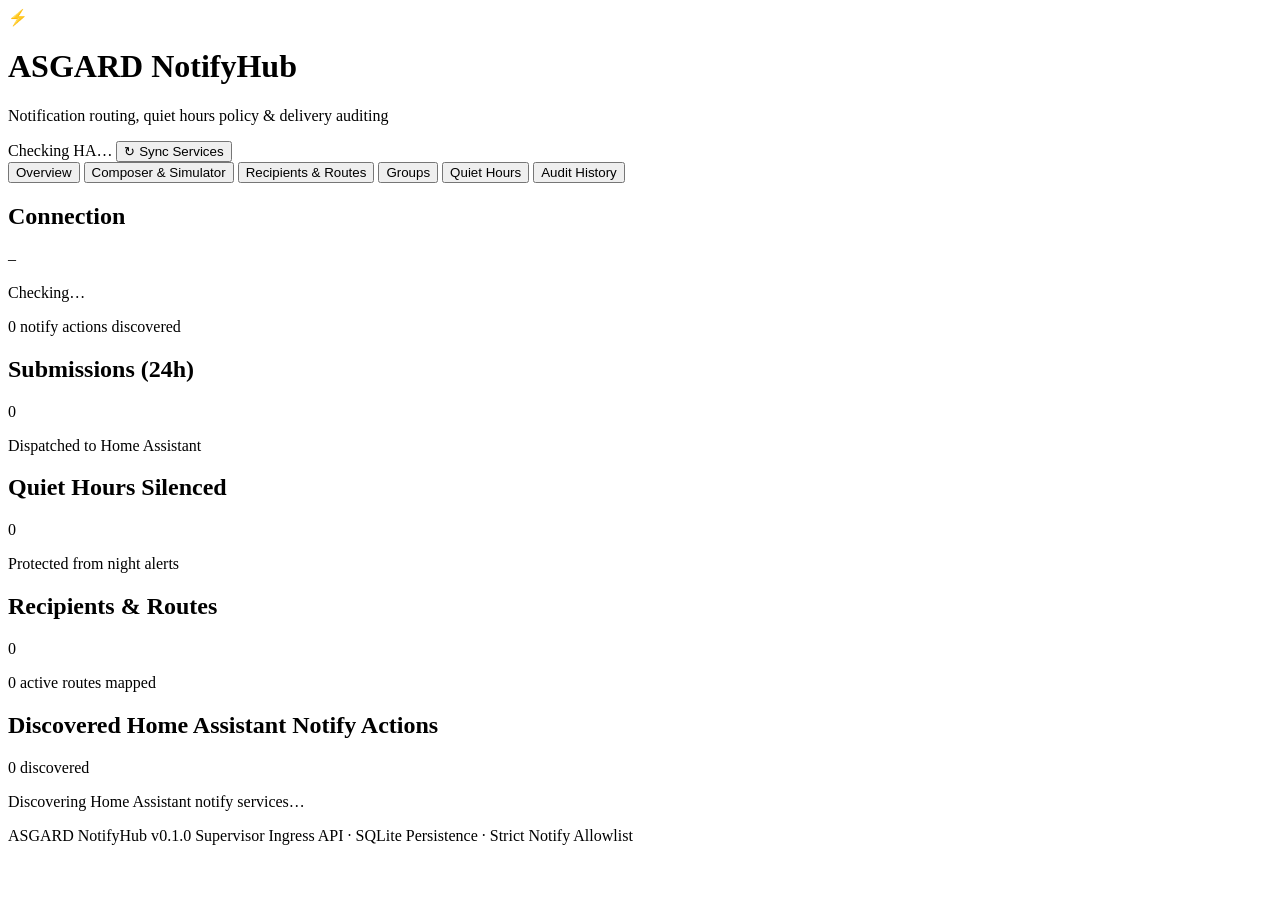
==== asgard_notifyhub/app/frontend/index.html @ 3b16bfc1 "feat(asgard_notifyhub): v0.1.0 — initial release" ====
<!DOCTYPE html>
<html lang="en">
<head>
  <meta charset="utf-8" />
  <meta name="viewport" content="width=device-width, initial-scale=1" />
  <title>ASGARD NotifyHub</title>
  <link rel="stylesheet" href="static/app.css" />
</head>
<body>
  <div class="layout">
    <!-- Topbar Header -->
    <header class="topbar">
      <div class="brand">
        <div class="brand-logo" aria-hidden="true">&#9889;</div>
        <div>
          <h1>ASGARD NotifyHub</h1>
          <p class="tagline">Notification routing, quiet hours policy & delivery auditing</p>
        </div>
      </div>
      <div class="top-actions">
        <span id="ha-status-badge" class="status-badge status-unknown">Checking HA…</span>
        <button id="btn-refresh-services" class="btn btn-secondary" title="Re-query available Home Assistant notify actions">
          <span class="btn-icon">&#8635;</span> Sync Services
        </button>
      </div>
    </header>

    <!-- Navigation Tabs -->
    <nav class="nav-tabs" role="tablist">
      <button class="tab-btn active" data-tab="tab-dashboard" role="tab" aria-selected="true">Overview</button>
      <button class="tab-btn" data-tab="tab-composer" role="tab" aria-selected="false">Composer & Simulator</button>
      <button class="tab-btn" data-tab="tab-recipients" role="tab" aria-selected="false">Recipients & Routes</button>
      <button class="tab-btn" data-tab="tab-groups" role="tab" aria-selected="false">Groups</button>
      <button class="tab-btn" data-tab="tab-policies" role="tab" aria-selected="false">Quiet Hours</button>
      <button class="tab-btn" data-tab="tab-history" role="tab" aria-selected="false">Audit History</button>
    </nav>

    <!-- Error & Notification Banner -->
    <div id="status-banner" class="banner banner-error" hidden role="alert"></div>

    <!-- TAB 1: OVERVIEW / DASHBOARD -->
    <main id="tab-dashboard" class="tab-pane active" role="tabpanel">
      <!-- Metric Cards -->
      <section class="cards-grid">
        <article class="card card-hero">
          <div class="card-head">
            <h2>Connection</h2>
            <span id="card-ha-badge" class="status-badge status-unknown">–</span>
          </div>
          <p class="value" id="stat-ha-conn">Checking…</p>
          <p class="hint" id="stat-services-count">0 notify actions discovered</p>
        </article>

        <article class="card">
          <div class="card-head">
            <h2>Submissions (24h)</h2>
          </div>
          <p class="value" id="stat-submissions">0</p>
          <p class="hint">Dispatched to Home Assistant</p>
        </article>

        <article class="card">
          <div class="card-head">
            <h2>Quiet Hours Silenced</h2>
          </div>
          <p class="value" id="stat-quiet">0</p>
          <p class="hint">Protected from night alerts</p>
        </article>

        <article class="card">
          <div class="card-head">
            <h2>Recipients & Routes</h2>
          </div>
          <p class="value" id="stat-recipients">0</p>
          <p class="hint" id="stat-routes-hint">0 active routes mapped</p>
        </article>
      </section>

      <!-- Discovered Actions Quickview -->
      <section class="panel">
        <div class="panel-header">
          <h2>Discovered Home Assistant Notify Actions</h2>
          <span class="panel-tag" id="tag-discovered-count">0 discovered</span>
        </div>
        <div class="services-list" id="dashboard-services-list">
          <p class="hint">Discovering Home Assistant notify services…</p>
        </div>
      </section>
    </main>

    <!-- TAB 2: COMPOSER & SIMULATOR -->
    <section id="tab-composer" class="tab-pane" role="tabpanel" hidden>
      <div class="grid-two-cols">
        <!-- Message Composer Form -->
        <article class="panel">
          <div class="panel-header">
            <h2>Message Composer</h2>
            <span class="panel-tag">Interactive</span>
          </div>
          <form id="composer-form" class="form-grid">
            <div class="form-group">
              <label for="comp-target-type">Target Category</label>
              <select id="comp-target-type">
                <option value="recipient">Single Recipient</option>
                <option value="group">Recipient Group</option>
                <option value="all">Broadcast to All Enabled</option>
              </select>
            </div>

            <div class="form-group" id="comp-group-recipient-wrap">
              <label for="comp-recipient-id">Recipient</label>
              <select id="comp-recipient-id">
                <!-- Populated dynamically -->
              </select>
            </div>

            <div class="form-group" id="comp-group-select-wrap" hidden>
              <label for="comp-group-id">Recipient Group</label>
              <select id="comp-group-id">
                <!-- Populated dynamically -->
              </select>
            </div>

            <div class="form-group">
              <label for="comp-priority">Priority Level</label>
              <select id="comp-priority">
                <option value="informational">Informational (Silenced by quiet hours & min priority)</option>
                <option value="normal" selected>Normal</option>
                <option value="urgent">Urgent (Overrides quiet hours if policy permits)</option>
              </select>
            </div>

            <div class="form-group">
              <label for="comp-title">Title (Optional)</label>
              <input type="text" id="comp-title" placeholder="e.g. Asgard Laundry Finished" />
            </div>

            <div class="form-group">
              <label for="comp-message">Message *</label>
              <textarea id="comp-message" rows="3" required placeholder="Type notification content…"></textarea>
            </div>

            <div class="form-actions">
              <button type="button" id="btn-preview-send" class="btn btn-secondary">
                <span class="btn-icon">&#128065;</span> Preview Resolution (Dry-run)
              </button>
              <button type="submit" id="btn-execute-send" class="btn btn-primary">
                <span class="btn-icon">&#10148;</span> Dispatch Notification
              </button>
            </div>
          </form>
        </article>

        <!-- Preview Resolution Simulator Panel -->
        <article class="panel">
          <div class="panel-header">
            <h2>Resolution Preview</h2>
            <span class="panel-tag" id="preview-badge">Dry-Run</span>
          </div>
          <p class="hint">Simulates route matching, quiet-hour boundaries, and deduplication before sending.</p>
          <div id="preview-results-container" class="preview-results">
            <p class="hint">Click "Preview Resolution" to inspect routing.</p>
          </div>
        </article>
      </div>
    </section>

    <!-- TAB 3: RECIPIENTS & ROUTES -->
    <section id="tab-recipients" class="tab-pane" role="tabpanel" hidden>
      <div class="panel-header-controls">
        <h2>Household Recipients</h2>
        <button id="btn-add-recipient" class="btn btn-primary">+ New Recipient</button>
      </div>
      <div id="recipients-container" class="recipients-grid">
        <!-- Populated dynamically -->
      </div>
    </section>

    <!-- TAB 4: RECIPIENT GROUPS -->
    <section id="tab-groups" class="tab-pane" role="tabpanel" hidden>
      <div class="panel-header-controls">
        <h2>Recipient Groups</h2>
        <button id="btn-add-group" class="btn btn-primary">+ New Group</button>
      </div>
      <div id="groups-container" class="groups-grid">
        <!-- Populated dynamically -->
      </div>
    </section>

    <!-- TAB 5: QUIET HOURS POLICIES -->
    <section id="tab-policies" class="tab-pane" role="tabpanel" hidden>
      <div class="panel-header-controls">
        <h2>Quiet Hours Policies</h2>
        <button id="btn-add-policy" class="btn btn-primary">+ New Policy</button>
      </div>
      <p class="hint">Cross-midnight windows (e.g. 22:00 to 07:00) and per-recipient timezone awareness are fully supported.</p>
      <div id="policies-container" class="policies-grid">
        <!-- Populated dynamically -->
      </div>
    </section>

    <!-- TAB 6: AUDIT HISTORY -->
    <section id="tab-history" class="tab-pane" role="tabpanel" hidden>
      <div class="panel-header-controls">
        <h2>Delivery Audit Trail</h2>
        <div class="history-controls">
          <button id="btn-purge-history" class="btn btn-secondary">Purge > 30 Days</button>
          <button id="btn-refresh-history" class="btn btn-secondary">&#8635; Refresh</button>
        </div>
      </div>
      <div class="table-wrap">
        <table class="data-table" id="history-table">
          <thead>
            <tr>
              <th>Timestamp</th>
              <th>Priority</th>
              <th>Recipient</th>
              <th>Action Service</th>
              <th>Status</th>
              <th>Details</th>
            </tr>
          </thead>
          <tbody id="history-tbody">
            <!-- Populated dynamically -->
          </tbody>
        </table>
      </div>
    </section>

    <!-- Generic Modal Dialog -->
    <dialog id="app-modal" class="modal-dialog">
      <div class="modal-content">
        <div class="modal-header">
          <h3 id="modal-title">Form</h3>
          <button id="modal-close-btn" class="close-btn" aria-label="Close dialog">&times;</button>
        </div>
        <div id="modal-body"></div>
      </div>
    </dialog>

    <!-- Diagnostics Footer -->
    <footer class="meta">
      <span>ASGARD NotifyHub v<span id="footer-version">0.1.0</span></span>
      <span>Supervisor Ingress API · SQLite Persistence · Strict Notify Allowlist</span>
    </footer>
  </div>

  <script src="static/app.js"></script>
</body>
</html>
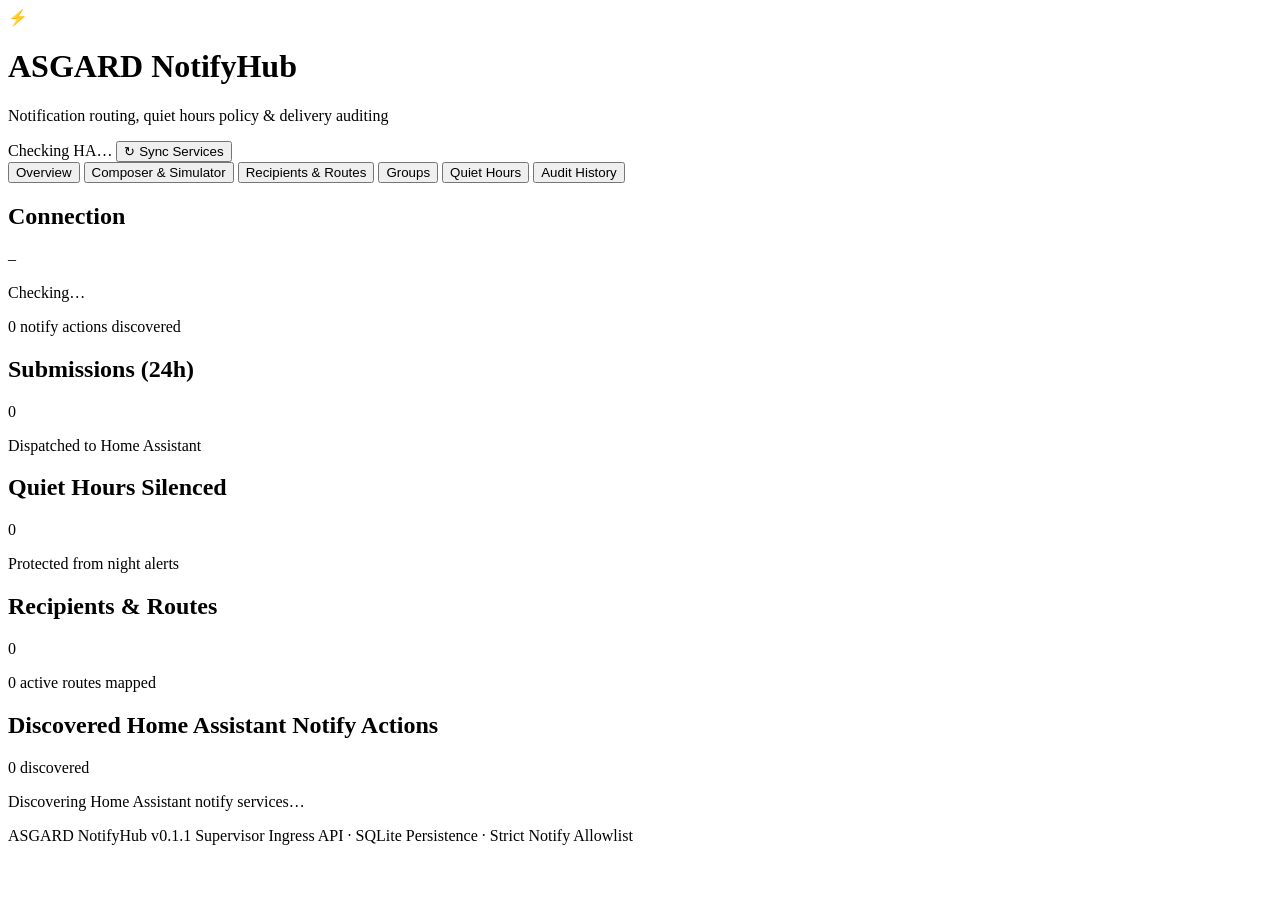
==== commit c6273a13: "chore(notifyhub): show v0.1.1 in dashboard" ====
--- a/asgard_notifyhub/app/frontend/index.html
+++ b/asgard_notifyhub/app/frontend/index.html
@@ -240,7 +240,7 @@
 
     <!-- Diagnostics Footer -->
     <footer class="meta">
-      <span>ASGARD NotifyHub v<span id="footer-version">0.1.0</span></span>
+      <span>ASGARD NotifyHub v<span id="footer-version">0.1.1</span></span>
       <span>Supervisor Ingress API · SQLite Persistence · Strict Notify Allowlist</span>
     </footer>
   </div>
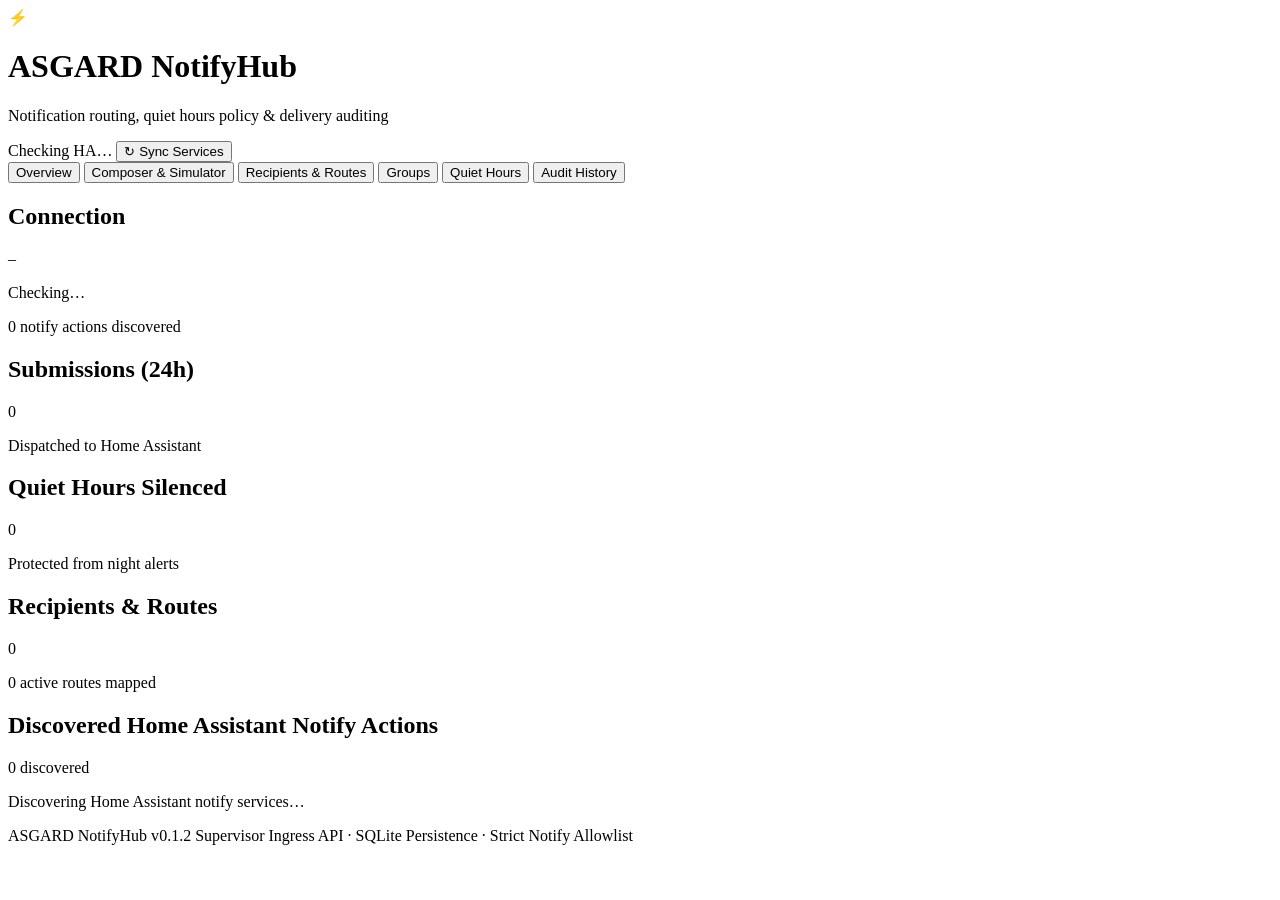
==== commit faead974: "fix(notifyhub): v0.1.2 — inject dynamic Ingress base, prevent trailing slash redirects, add cache-bu" ====
--- a/asgard_notifyhub/app/frontend/index.html
+++ b/asgard_notifyhub/app/frontend/index.html
@@ -4,7 +4,24 @@
   <meta charset="utf-8" />
   <meta name="viewport" content="width=device-width, initial-scale=1" />
   <title>ASGARD NotifyHub</title>
-  <link rel="stylesheet" href="static/app.css" />
+  <!-- INGRESS_BASE -->
+  <script>
+    window.__INGRESS_BASE__ = null;
+    (function() {
+      if (!window.__INGRESS_BASE__) {
+        var m = window.location.pathname.match(/^(\/api\/hassio_ingress\/[^\/]+)/);
+        if (m) window.__INGRESS_BASE__ = m[1] + '/';
+      }
+      var existingBase = document.querySelector('base');
+      if (!existingBase && window.__INGRESS_BASE__) {
+        var b = document.createElement('base');
+        b.href = window.__INGRESS_BASE__;
+        document.head.insertBefore(b, document.head.firstChild);
+      }
+    })();
+  </script>
+  <link rel="icon" href="data:image/svg+xml,<svg xmlns='http://www.w3.org/2000/svg' viewBox='0 0 100 100'><text y='.9em' font-size='90'>⚡</text></svg>" />
+  <link rel="stylesheet" href="static/app.css?v=0.1.2" />
 </head>
 <body>
   <div class="layout">
@@ -240,11 +257,11 @@
 
     <!-- Diagnostics Footer -->
     <footer class="meta">
-      <span>ASGARD NotifyHub v<span id="footer-version">0.1.1</span></span>
+      <span>ASGARD NotifyHub v<span id="footer-version">0.1.2</span></span>
       <span>Supervisor Ingress API · SQLite Persistence · Strict Notify Allowlist</span>
     </footer>
   </div>
 
-  <script src="static/app.js"></script>
+  <script src="static/app.js?v=0.1.2"></script>
 </body>
 </html>
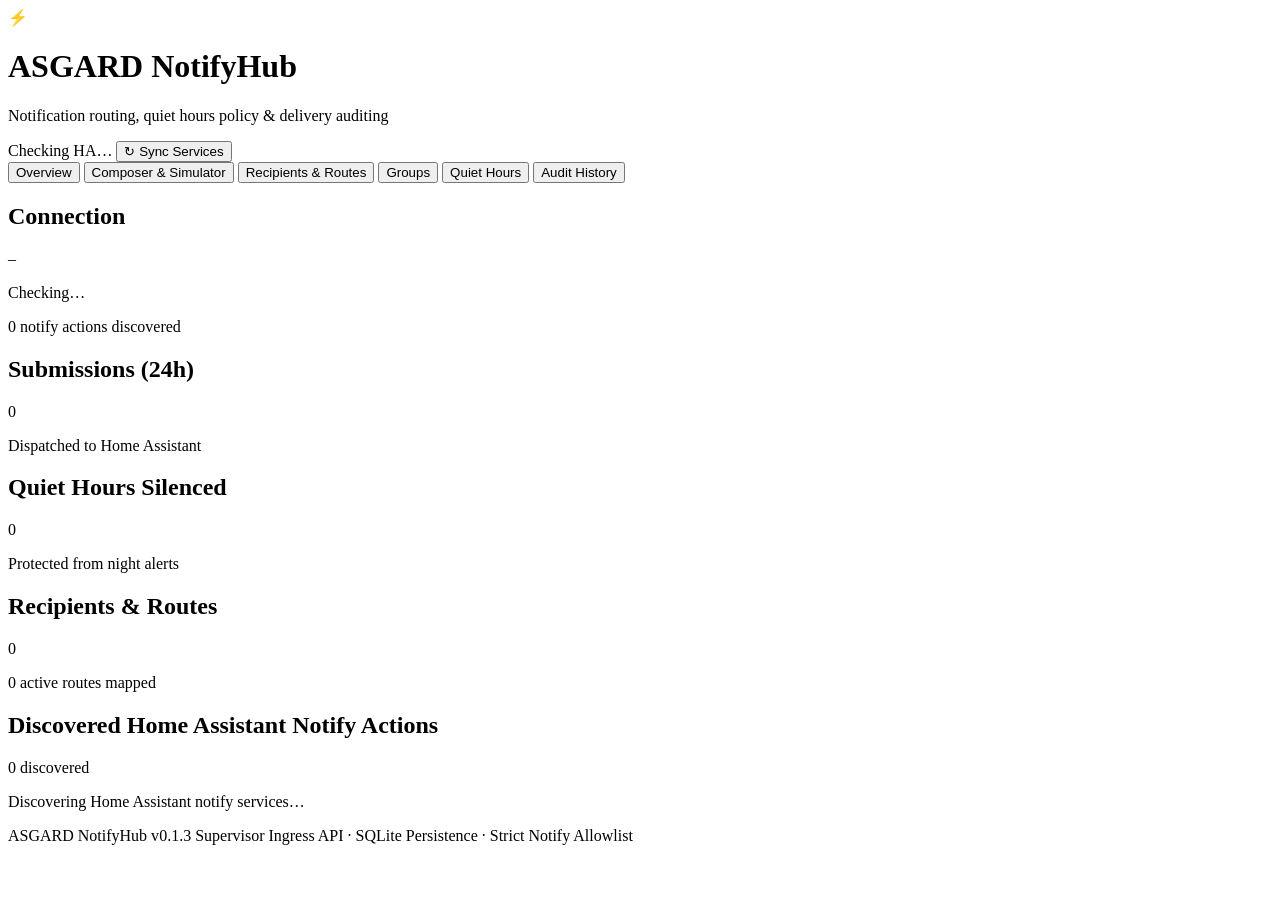
==== commit 73a36c17: "fix(notifyhub): v0.1.3 — fix StaticFiles 404 under Ingress by removing middleware scope root_path" ====
--- a/asgard_notifyhub/app/frontend/index.html
+++ b/asgard_notifyhub/app/frontend/index.html
@@ -21,7 +21,7 @@
     })();
   </script>
   <link rel="icon" href="data:image/svg+xml,<svg xmlns='http://www.w3.org/2000/svg' viewBox='0 0 100 100'><text y='.9em' font-size='90'>⚡</text></svg>" />
-  <link rel="stylesheet" href="static/app.css?v=0.1.2" />
+  <link rel="stylesheet" href="static/app.css?v=0.1.3" />
 </head>
 <body>
   <div class="layout">
@@ -257,11 +257,11 @@
 
     <!-- Diagnostics Footer -->
     <footer class="meta">
-      <span>ASGARD NotifyHub v<span id="footer-version">0.1.2</span></span>
+      <span>ASGARD NotifyHub v<span id="footer-version">0.1.3</span></span>
       <span>Supervisor Ingress API · SQLite Persistence · Strict Notify Allowlist</span>
     </footer>
   </div>
 
-  <script src="static/app.js?v=0.1.2"></script>
+  <script src="static/app.js?v=0.1.3"></script>
 </body>
 </html>
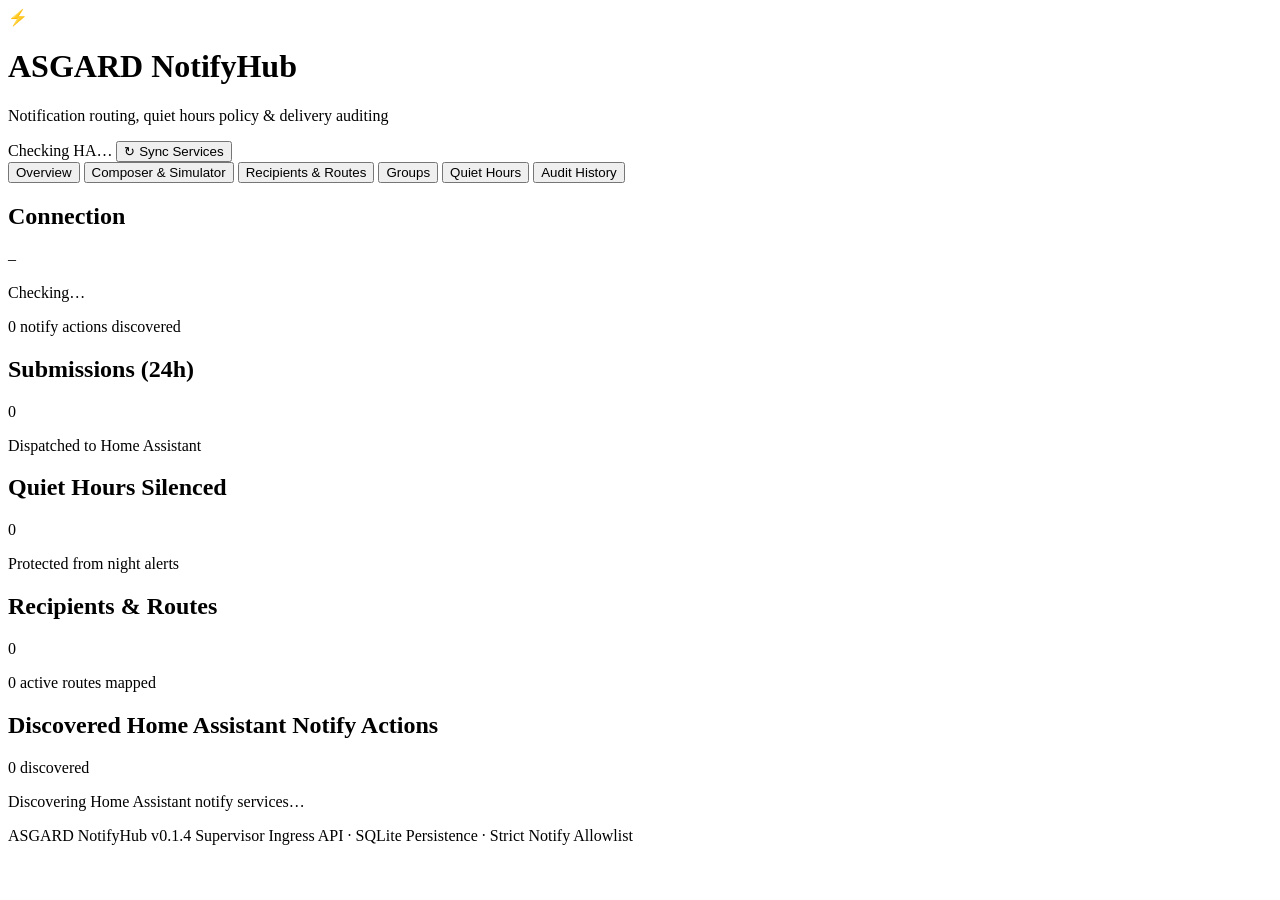
==== commit 30707b60: "fix(notifyhub): resolve modal select dropdown auto-close and modern notify entity dispatch (v0.1.4)" ====
--- a/asgard_notifyhub/app/frontend/index.html
+++ b/asgard_notifyhub/app/frontend/index.html
@@ -21,7 +21,7 @@
     })();
   </script>
   <link rel="icon" href="data:image/svg+xml,<svg xmlns='http://www.w3.org/2000/svg' viewBox='0 0 100 100'><text y='.9em' font-size='90'>⚡</text></svg>" />
-  <link rel="stylesheet" href="static/app.css?v=0.1.3" />
+  <link rel="stylesheet" href="static/app.css?v=0.1.4" />
 </head>
 <body>
   <div class="layout">
@@ -257,11 +257,11 @@
 
     <!-- Diagnostics Footer -->
     <footer class="meta">
-      <span>ASGARD NotifyHub v<span id="footer-version">0.1.3</span></span>
+      <span>ASGARD NotifyHub v<span id="footer-version">0.1.4</span></span>
       <span>Supervisor Ingress API · SQLite Persistence · Strict Notify Allowlist</span>
     </footer>
   </div>
 
-  <script src="static/app.js?v=0.1.3"></script>
+  <script src="static/app.js?v=0.1.4"></script>
 </body>
 </html>
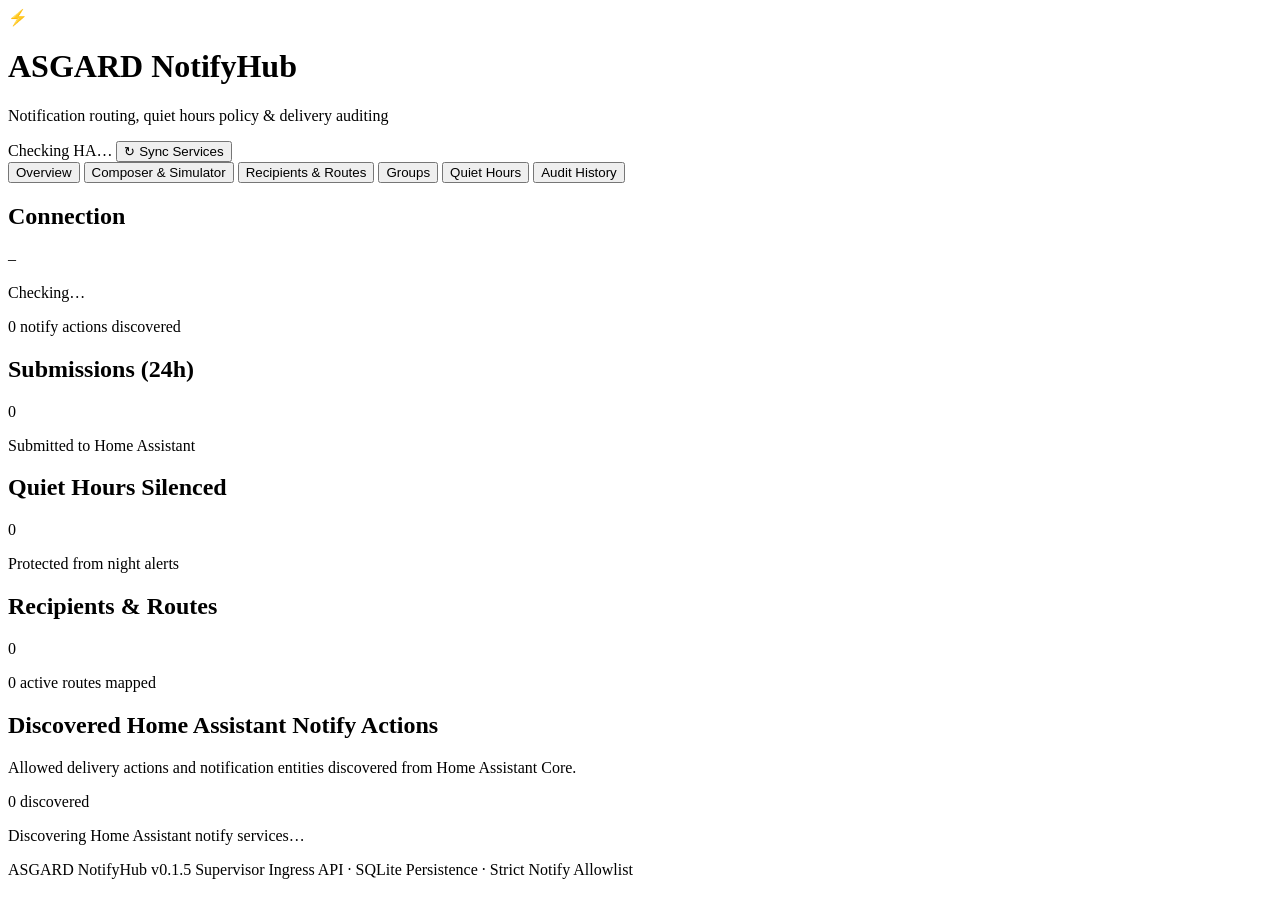
==== commit 16e0515b: "feat(notifyhub): Phase 2 final stabilization — honest dispatch outcomes, mobile UI, target selector," ====
--- a/asgard_notifyhub/app/frontend/index.html
+++ b/asgard_notifyhub/app/frontend/index.html
@@ -21,7 +21,7 @@
     })();
   </script>
   <link rel="icon" href="data:image/svg+xml,<svg xmlns='http://www.w3.org/2000/svg' viewBox='0 0 100 100'><text y='.9em' font-size='90'>⚡</text></svg>" />
-  <link rel="stylesheet" href="static/app.css?v=0.1.4" />
+  <link rel="stylesheet" href="static/app.css?v=0.1.5" />
 </head>
 <body>
   <div class="layout">
@@ -29,31 +29,31 @@
     <header class="topbar">
       <div class="brand">
         <div class="brand-logo" aria-hidden="true">&#9889;</div>
-        <div>
+        <div class="brand-text">
           <h1>ASGARD NotifyHub</h1>
-          <p class="tagline">Notification routing, quiet hours policy & delivery auditing</p>
+          <p class="tagline">Notification routing, quiet hours policy &amp; delivery auditing</p>
         </div>
       </div>
       <div class="top-actions">
         <span id="ha-status-badge" class="status-badge status-unknown">Checking HA…</span>
-        <button id="btn-refresh-services" class="btn btn-secondary" title="Re-query available Home Assistant notify actions">
-          <span class="btn-icon">&#8635;</span> Sync Services
+        <button id="btn-refresh-services" class="btn btn-secondary" type="button" title="Re-query available Home Assistant notify actions">
+          <span class="btn-icon" aria-hidden="true">&#8635;</span> Sync Services
         </button>
       </div>
     </header>
 
     <!-- Navigation Tabs -->
-    <nav class="nav-tabs" role="tablist">
-      <button class="tab-btn active" data-tab="tab-dashboard" role="tab" aria-selected="true">Overview</button>
-      <button class="tab-btn" data-tab="tab-composer" role="tab" aria-selected="false">Composer & Simulator</button>
-      <button class="tab-btn" data-tab="tab-recipients" role="tab" aria-selected="false">Recipients & Routes</button>
-      <button class="tab-btn" data-tab="tab-groups" role="tab" aria-selected="false">Groups</button>
-      <button class="tab-btn" data-tab="tab-policies" role="tab" aria-selected="false">Quiet Hours</button>
-      <button class="tab-btn" data-tab="tab-history" role="tab" aria-selected="false">Audit History</button>
+    <nav class="nav-tabs" role="tablist" aria-label="NotifyHub Sections">
+      <button class="tab-btn active" data-tab="tab-dashboard" role="tab" aria-selected="true" type="button">Overview</button>
+      <button class="tab-btn" data-tab="tab-composer" role="tab" aria-selected="false" type="button">Composer &amp; Simulator</button>
+      <button class="tab-btn" data-tab="tab-recipients" role="tab" aria-selected="false" type="button">Recipients &amp; Routes</button>
+      <button class="tab-btn" data-tab="tab-groups" role="tab" aria-selected="false" type="button">Groups</button>
+      <button class="tab-btn" data-tab="tab-policies" role="tab" aria-selected="false" type="button">Quiet Hours</button>
+      <button class="tab-btn" data-tab="tab-history" role="tab" aria-selected="false" type="button">Audit History</button>
     </nav>
 
-    <!-- Error & Notification Banner -->
-    <div id="status-banner" class="banner banner-error" hidden role="alert"></div>
+    <!-- Error, Warning & Notification Banner -->
+    <div id="status-banner" class="banner banner-error" hidden role="alert" aria-live="polite"></div>
 
     <!-- TAB 1: OVERVIEW / DASHBOARD -->
     <main id="tab-dashboard" class="tab-pane active" role="tabpanel">
@@ -73,7 +73,7 @@
             <h2>Submissions (24h)</h2>
           </div>
           <p class="value" id="stat-submissions">0</p>
-          <p class="hint">Dispatched to Home Assistant</p>
+          <p class="hint">Submitted to Home Assistant</p>
         </article>
 
         <article class="card">
@@ -86,7 +86,7 @@
 
         <article class="card">
           <div class="card-head">
-            <h2>Recipients & Routes</h2>
+            <h2>Recipients &amp; Routes</h2>
           </div>
           <p class="value" id="stat-recipients">0</p>
           <p class="hint" id="stat-routes-hint">0 active routes mapped</p>
@@ -96,7 +96,10 @@
       <!-- Discovered Actions Quickview -->
       <section class="panel">
         <div class="panel-header">
-          <h2>Discovered Home Assistant Notify Actions</h2>
+          <div>
+            <h2>Discovered Home Assistant Notify Actions</h2>
+            <p class="hint">Allowed delivery actions and notification entities discovered from Home Assistant Core.</p>
+          </div>
           <span class="panel-tag" id="tag-discovered-count">0 discovered</span>
         </div>
         <div class="services-list" id="dashboard-services-list">
@@ -115,14 +118,23 @@
             <span class="panel-tag">Interactive</span>
           </div>
           <form id="composer-form" class="form-grid">
-            <div class="form-group">
-              <label for="comp-target-type">Target Category</label>
-              <select id="comp-target-type">
-                <option value="recipient">Single Recipient</option>
-                <option value="group">Recipient Group</option>
-                <option value="all">Broadcast to All Enabled</option>
-              </select>
-            </div>
+            <fieldset class="form-group target-mode-fieldset">
+              <legend class="form-label">Target Scope</legend>
+              <div class="segmented-control" id="comp-target-modes" role="radiogroup" aria-label="Target Scope">
+                <label class="segment-option active" data-target-mode="recipient">
+                  <input type="radio" name="comp-target-mode" id="comp-mode-recipient" value="recipient" checked />
+                  <span>Single Recipient</span>
+                </label>
+                <label class="segment-option" data-target-mode="group">
+                  <input type="radio" name="comp-target-mode" id="comp-mode-group" value="group" />
+                  <span>Group</span>
+                </label>
+                <label class="segment-option" data-target-mode="all">
+                  <input type="radio" name="comp-target-mode" id="comp-mode-all" value="all" />
+                  <span>Everyone</span>
+                </label>
+              </div>
+            </fieldset>
 
             <div class="form-group" id="comp-group-recipient-wrap">
               <label for="comp-recipient-id">Recipient</label>
@@ -133,15 +145,26 @@
 
             <div class="form-group" id="comp-group-select-wrap" hidden>
               <label for="comp-group-id">Recipient Group</label>
-              <select id="comp-group-id">
+              <select id="comp-group-id" disabled>
                 <!-- Populated dynamically -->
               </select>
+            </div>
+
+            <div class="broadcast-scope-box" id="comp-everyone-wrap" hidden>
+              <p class="broadcast-scope-title">Broadcast to Everyone</p>
+              <p class="broadcast-scope-text" id="comp-everyone-desc">
+                Includes all enabled household recipients and evaluates each recipient's active routes, minimum priority, and quiet hours policies.
+              </p>
+            </div>
+
+            <div class="target-confirmation" id="comp-target-summary" aria-live="polite">
+              Sending to: –
             </div>
 
             <div class="form-group">
               <label for="comp-priority">Priority Level</label>
               <select id="comp-priority">
-                <option value="informational">Informational (Silenced by quiet hours & min priority)</option>
+                <option value="informational">Informational (Silenced by quiet hours &amp; min priority)</option>
                 <option value="normal" selected>Normal</option>
                 <option value="urgent">Urgent (Overrides quiet hours if policy permits)</option>
               </select>
@@ -159,10 +182,10 @@
 
             <div class="form-actions">
               <button type="button" id="btn-preview-send" class="btn btn-secondary">
-                <span class="btn-icon">&#128065;</span> Preview Resolution (Dry-run)
+                <span class="btn-icon" aria-hidden="true">&#128065;</span> Preview Resolution (Dry-run)
               </button>
               <button type="submit" id="btn-execute-send" class="btn btn-primary">
-                <span class="btn-icon">&#10148;</span> Dispatch Notification
+                <span class="btn-icon" aria-hidden="true">&#10148;</span> Dispatch Notification
               </button>
             </div>
           </form>
@@ -171,12 +194,13 @@
         <!-- Preview Resolution Simulator Panel -->
         <article class="panel">
           <div class="panel-header">
-            <h2>Resolution Preview</h2>
+            <h2>Resolution &amp; Outcome</h2>
             <span class="panel-tag" id="preview-badge">Dry-Run</span>
           </div>
-          <p class="hint">Simulates route matching, quiet-hour boundaries, and deduplication before sending.</p>
+          <p class="hint">Evaluates route matching, minimum priority, quiet-hour boundaries, and deduplication. Submission confirms Home Assistant accepted the action.</p>
+          <div id="preview-summary-bar" class="preview-summary-bar" hidden></div>
           <div id="preview-results-container" class="preview-results">
-            <p class="hint">Click "Preview Resolution" to inspect routing.</p>
+            <p class="hint">Click "Preview Resolution" to simulate routing or "Dispatch Notification" to send.</p>
           </div>
         </article>
       </div>
@@ -185,8 +209,11 @@
     <!-- TAB 3: RECIPIENTS & ROUTES -->
     <section id="tab-recipients" class="tab-pane" role="tabpanel" hidden>
       <div class="panel-header-controls">
-        <h2>Household Recipients</h2>
-        <button id="btn-add-recipient" class="btn btn-primary">+ New Recipient</button>
+        <div>
+          <h2>Household Recipients &amp; Routes</h2>
+          <p class="hint">Configure household members, per-recipient timezones, and mapped Home Assistant delivery routes.</p>
+        </div>
+        <button id="btn-add-recipient" class="btn btn-primary" type="button">+ New Recipient</button>
       </div>
       <div id="recipients-container" class="recipients-grid">
         <!-- Populated dynamically -->
@@ -196,8 +223,11 @@
     <!-- TAB 4: RECIPIENT GROUPS -->
     <section id="tab-groups" class="tab-pane" role="tabpanel" hidden>
       <div class="panel-header-controls">
-        <h2>Recipient Groups</h2>
-        <button id="btn-add-group" class="btn btn-primary">+ New Group</button>
+        <div>
+          <h2>Recipient Groups</h2>
+          <p class="hint">Group recipients to target multiple household members or apply shared quiet hours policies.</p>
+        </div>
+        <button id="btn-add-group" class="btn btn-primary" type="button">+ New Group</button>
       </div>
       <div id="groups-container" class="groups-grid">
         <!-- Populated dynamically -->
@@ -207,10 +237,12 @@
     <!-- TAB 5: QUIET HOURS POLICIES -->
     <section id="tab-policies" class="tab-pane" role="tabpanel" hidden>
       <div class="panel-header-controls">
-        <h2>Quiet Hours Policies</h2>
-        <button id="btn-add-policy" class="btn btn-primary">+ New Policy</button>
-      </div>
-      <p class="hint">Cross-midnight windows (e.g. 22:00 to 07:00) and per-recipient timezone awareness are fully supported.</p>
+        <div>
+          <h2>Quiet Hours Policies</h2>
+          <p class="hint">Cross-midnight windows (e.g. 22:00 to 07:00), weekday masks, and IANA timezones (such as Europe/Amsterdam) are evaluated per policy.</p>
+        </div>
+        <button id="btn-add-policy" class="btn btn-primary" type="button">+ New Policy</button>
+      </div>
       <div id="policies-container" class="policies-grid">
         <!-- Populated dynamically -->
       </div>
@@ -219,13 +251,16 @@
     <!-- TAB 6: AUDIT HISTORY -->
     <section id="tab-history" class="tab-pane" role="tabpanel" hidden>
       <div class="panel-header-controls">
-        <h2>Delivery Audit Trail</h2>
+        <div>
+          <h2>Delivery Audit Trail</h2>
+          <p class="hint">Audit log of submitted, silenced, suppressed, and failed notification route evaluations (message bodies are never stored).</p>
+        </div>
         <div class="history-controls">
-          <button id="btn-purge-history" class="btn btn-secondary">Purge > 30 Days</button>
-          <button id="btn-refresh-history" class="btn btn-secondary">&#8635; Refresh</button>
-        </div>
-      </div>
-      <div class="table-wrap">
+          <button id="btn-purge-history" class="btn btn-secondary" type="button">Purge &gt; 30 Days</button>
+          <button id="btn-refresh-history" class="btn btn-secondary" type="button">&#8635; Refresh</button>
+        </div>
+      </div>
+      <div class="table-wrap" id="history-table-wrap">
         <table class="data-table" id="history-table">
           <thead>
             <tr>
@@ -242,14 +277,36 @@
           </tbody>
         </table>
       </div>
-    </section>
+      <div id="history-cards" class="history-cards-list" aria-label="Mobile Audit History">
+        <!-- Populated dynamically -->
+      </div>
+    </section>
+
+    <!-- IANA Timezone Datalist -->
+    <datalist id="iana-timezones-list">
+      <option value="Europe/Amsterdam">Europe/Amsterdam (Netherlands · CET/CEST)</option>
+      <option value="UTC">UTC (Coordinated Universal Time)</option>
+      <option value="Europe/Brussels">Europe/Brussels</option>
+      <option value="Europe/Berlin">Europe/Berlin</option>
+      <option value="Europe/London">Europe/London</option>
+      <option value="Europe/Paris">Europe/Paris</option>
+      <option value="Europe/Zurich">Europe/Zurich</option>
+      <option value="Europe/Madrid">Europe/Madrid</option>
+      <option value="Europe/Rome">Europe/Rome</option>
+      <option value="Europe/Stockholm">Europe/Stockholm</option>
+      <option value="America/New_York">America/New_York</option>
+      <option value="America/Chicago">America/Chicago</option>
+      <option value="America/Los_Angeles">America/Los_Angeles</option>
+      <option value="Asia/Tokyo">Asia/Tokyo</option>
+      <option value="Australia/Sydney">Australia/Sydney</option>
+    </datalist>
 
     <!-- Generic Modal Dialog -->
     <dialog id="app-modal" class="modal-dialog">
       <div class="modal-content">
         <div class="modal-header">
           <h3 id="modal-title">Form</h3>
-          <button id="modal-close-btn" class="close-btn" aria-label="Close dialog">&times;</button>
+          <button id="modal-close-btn" class="close-btn" type="button" aria-label="Close dialog">&times;</button>
         </div>
         <div id="modal-body"></div>
       </div>
@@ -257,11 +314,11 @@
 
     <!-- Diagnostics Footer -->
     <footer class="meta">
-      <span>ASGARD NotifyHub v<span id="footer-version">0.1.4</span></span>
+      <span>ASGARD NotifyHub v<span id="footer-version">0.1.5</span></span>
       <span>Supervisor Ingress API · SQLite Persistence · Strict Notify Allowlist</span>
     </footer>
   </div>
 
-  <script src="static/app.js?v=0.1.4"></script>
+  <script src="static/app.js?v=0.1.5"></script>
 </body>
 </html>
